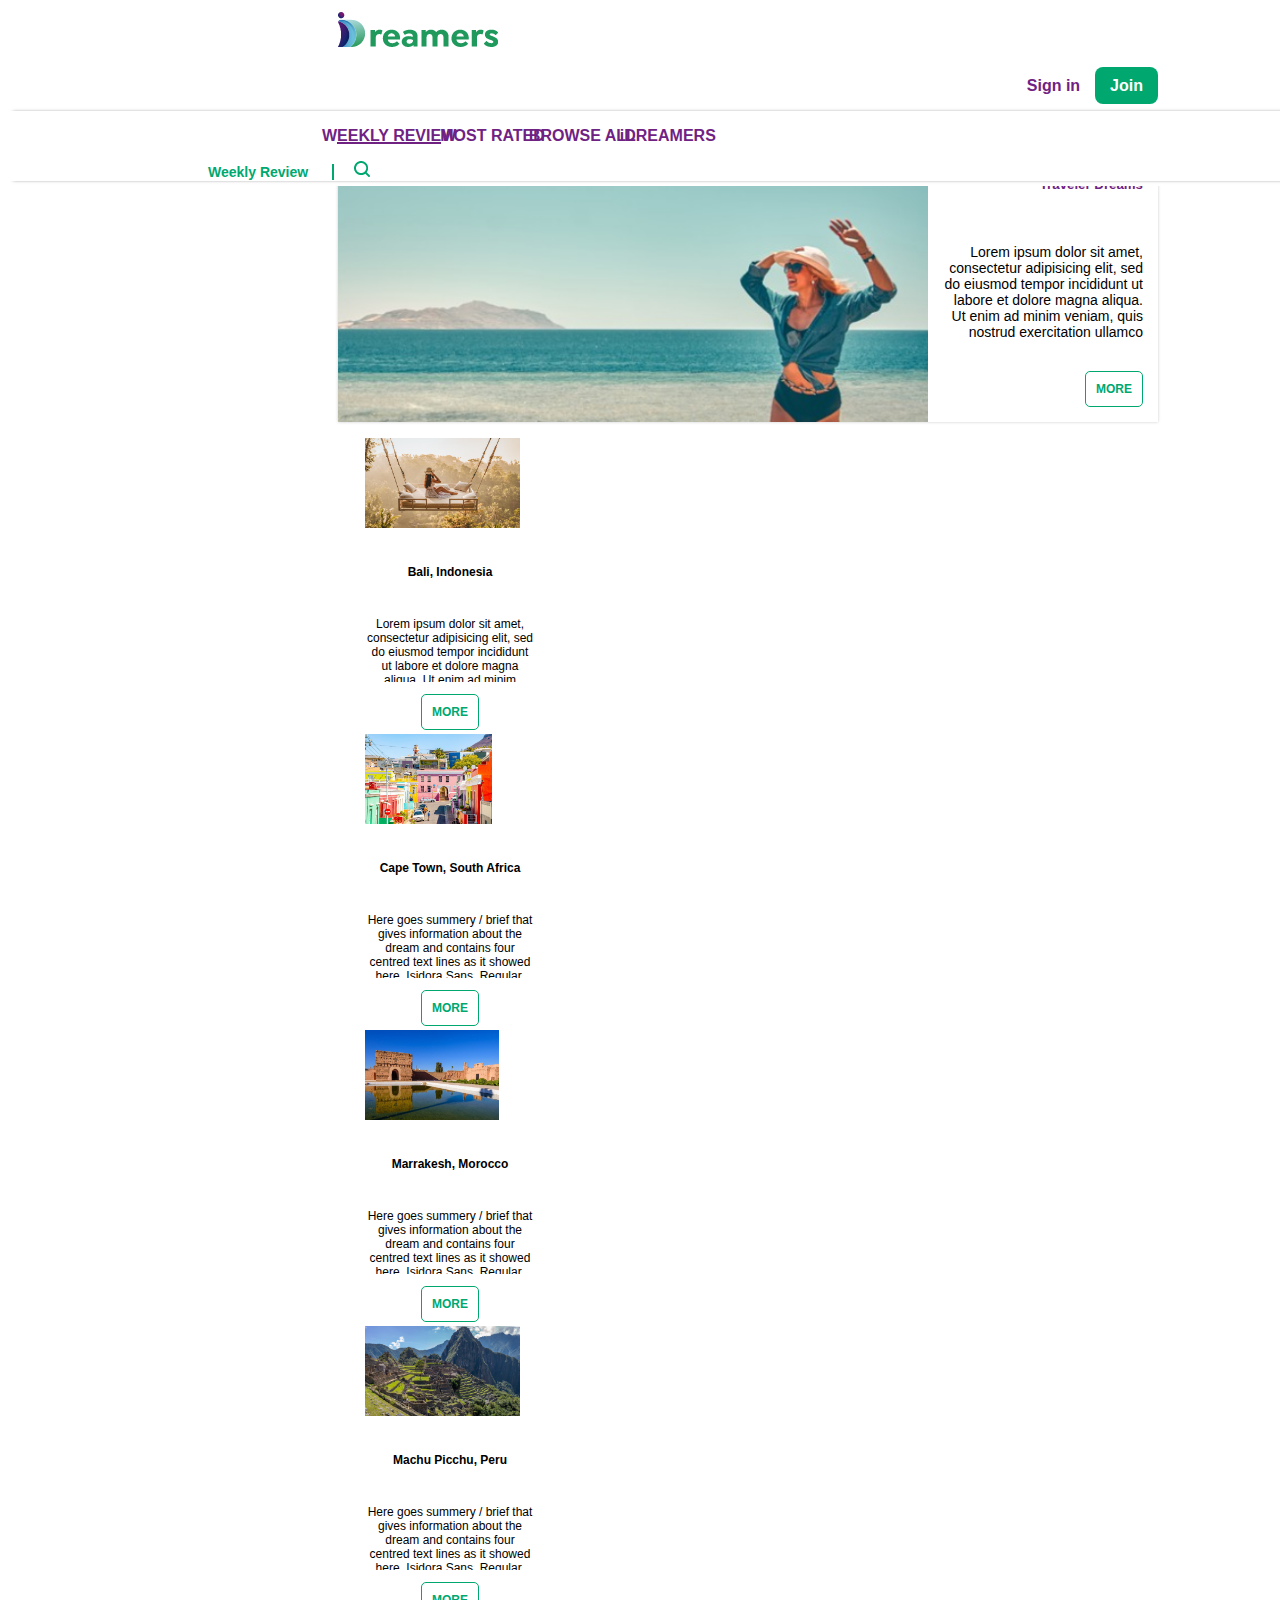
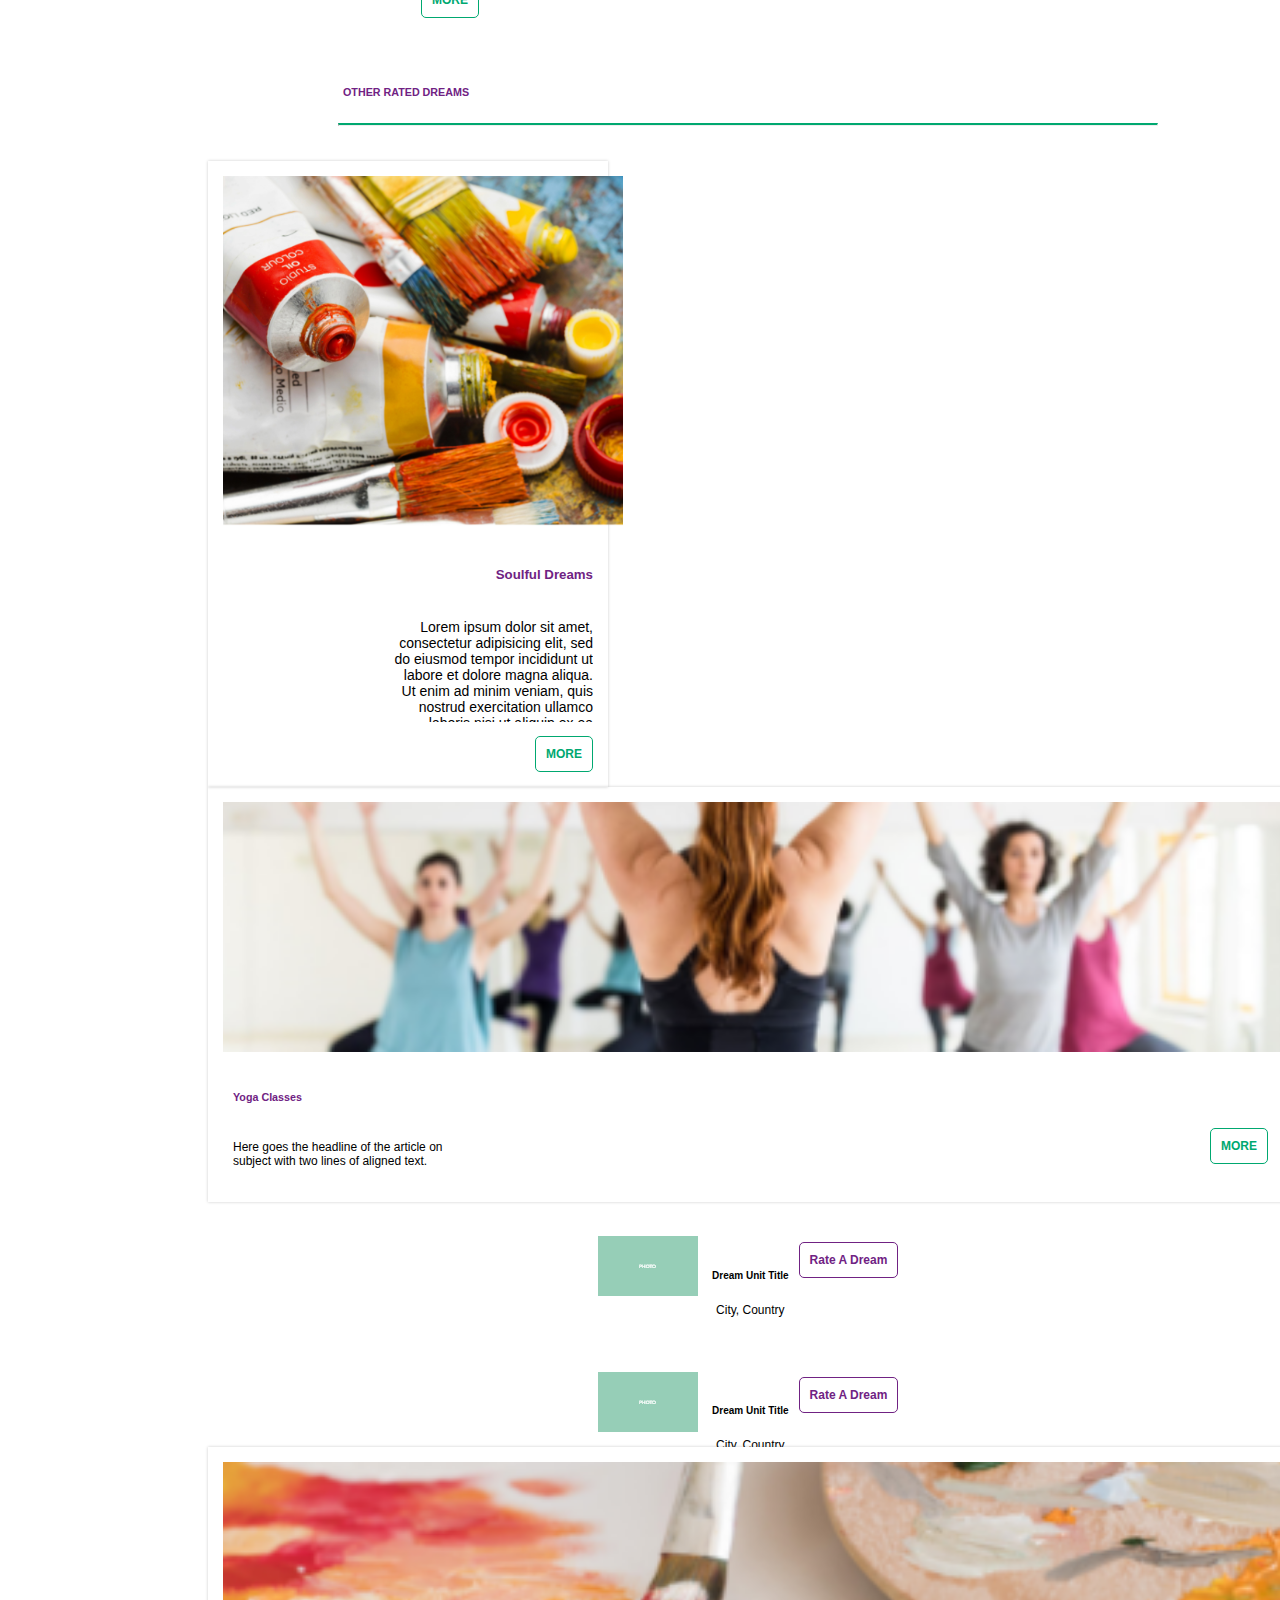
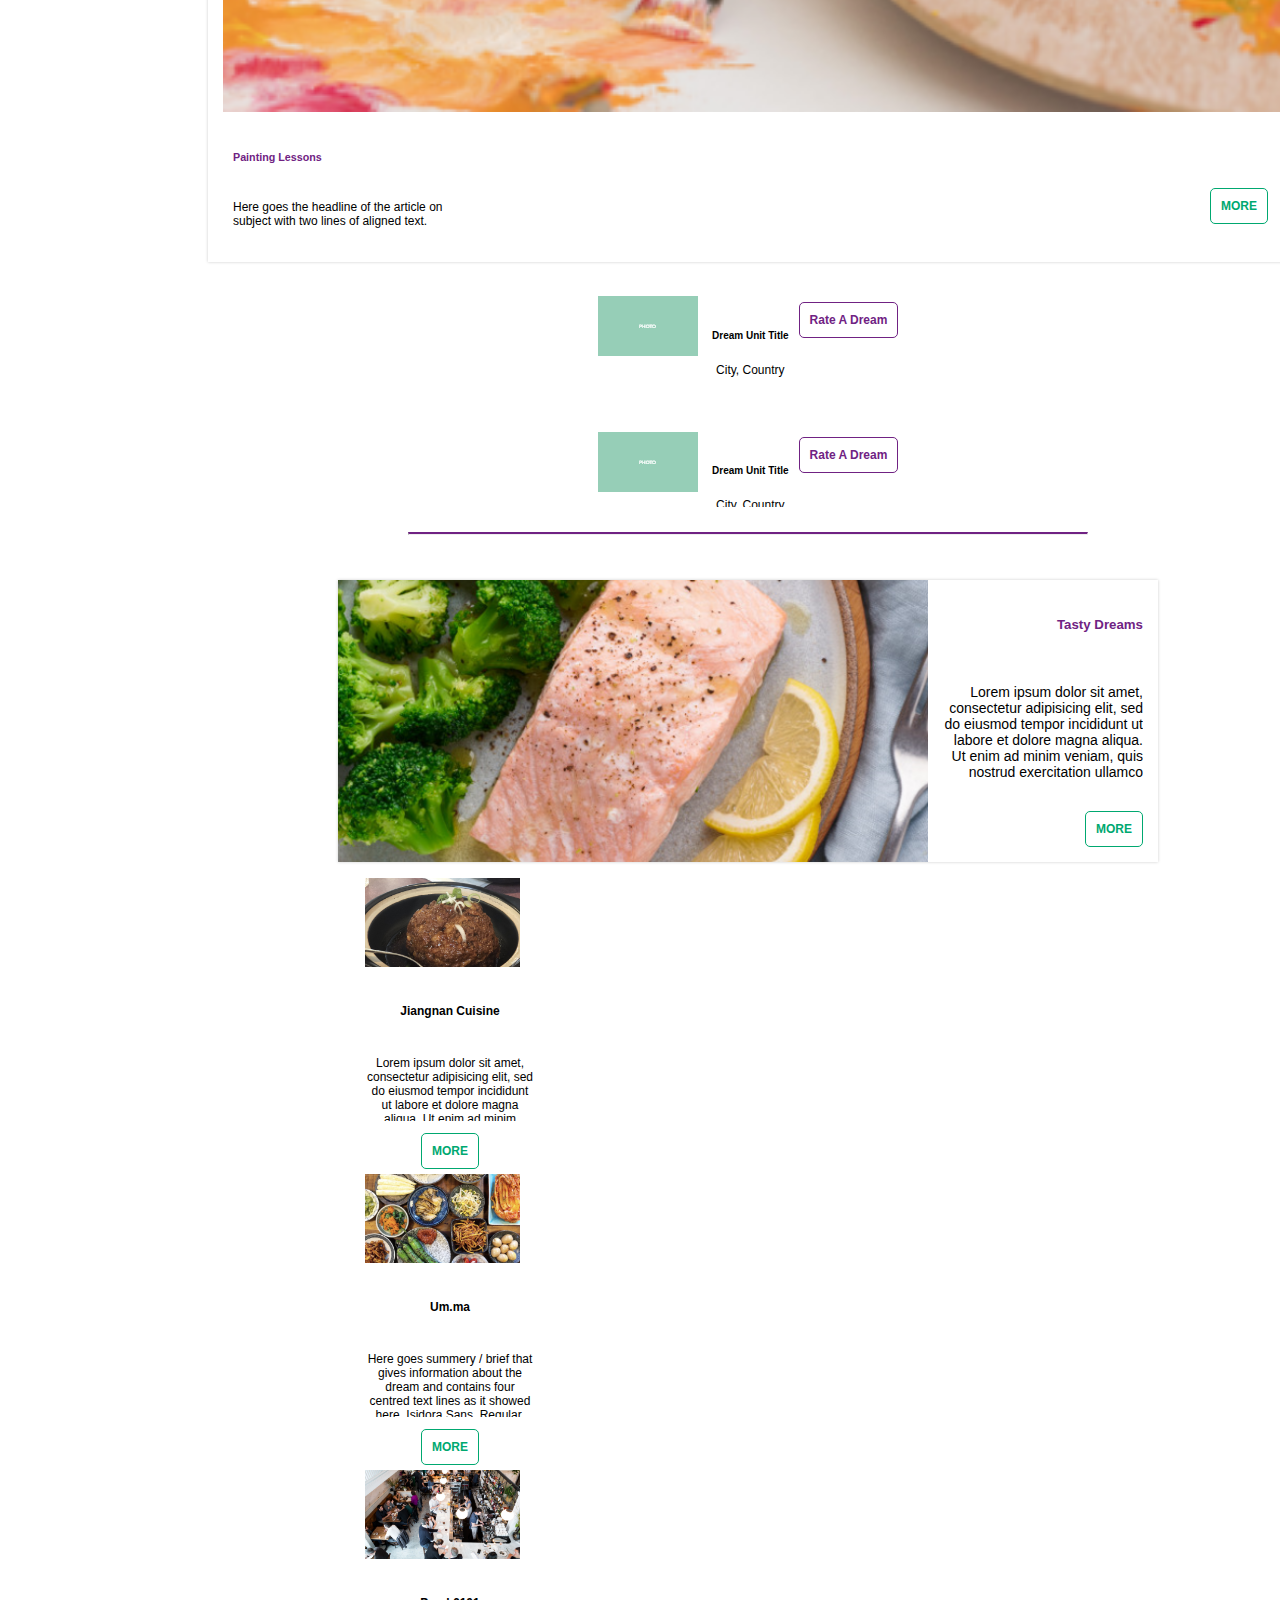
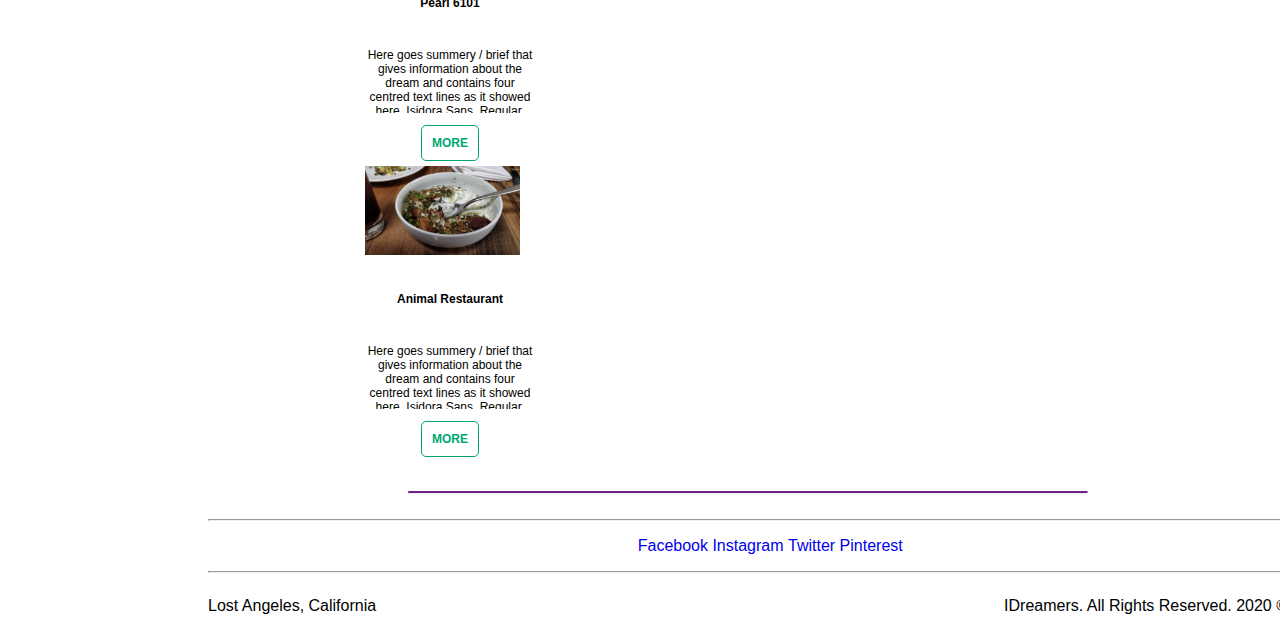
==== index.html @ a7310f4b "Initial commit" ====
<!DOCTYPE html>
<html lang="en">
<head>
    <meta charset="UTF-8">
    <meta name="viewport" content="width=device-width, initial-scale=1.0">
    <meta http-equiv="X-UA-Compatible" content="ie=edge">
    <title>IDreamers</title>
    <link rel="stylesheet" href="css/style.css">
    <link href="https://cdn.jsdelivr.net/npm/bootstrap@5.0.0-beta1/dist/css/bootstrap.min.css" rel="stylesheet" integrity="sha384-giJF6kkoqNQ00vy+HMDP7azOuL0xtbfIcaT9wjKHr8RbDVddVHyTfAAsrekwKmP1" crossorigin="anonymous">
</head>
<body>
    <!-- header -->
    <header id="header">
        <div class="container">
          <div class="row">
            <div class="col-6">
              <div class="logo">
                <a class="logo" href="index.html"><img src="css/img/Group 6262.png" alt=""></a>
              </div>
            </div>
            <div class="col-6">
              <ul>
              <li class="signin">
                <a href="#">Sign in</a>
              </li>
              <li class="join">
                <a href="SignUp.html">Join</a>
              </li>
              </ul>
              </div>
          </div>
        </div>


<!-- Navigation -->

<nav class="navbar">

<div class="container">
  <ul class="nav">
    <li class="nav-item">
      <a class="nav-link active" href="index.html">WEEKLY REVIEW</a>
    </li>
    <li class="nav-item">
      <a class="nav-link" href="mostrated.html">MOST RATED</a>
    </li>
    <li class="nav-item">
      <a class="nav-link" href="Browseall.html">BROWSE ALL</a>
    </li>
    <li class="nav-item">
      <a class="nav-link" href="Idreamers.html">iDREAMERS</a>
    </li>
  </ul>



      <span class="navbar-text">Weekly Review

        <div class="vertical-line"></div>

        <a class="search-icon" type="submit"> <img src="css/img/icon_search.png" alt=""> </a>
    </span>
    </nav>
</header>
<!-- Components -->

<div class="main">


<div class="container">
  <div class="card-border1">
    <div class="row">
      <div class="col-6">
        <div class="card-body">
          <img src="css\img\beautiful-girl-swimsuit-pool_283411-21.png" alt="">
            <div class="card-content1">
              <h5 class="card-title"</st>Traveler Dreams</h5>
              <p class="card-text crop">Lorem ipsum dolor sit amet, consectetur adipisicing elit, sed do eiusmod tempor incididunt ut labore et dolore magna aliqua. Ut enim ad minim veniam, quis nostrud exercitation ullamco laboris nisi ut aliquip ex ea commodo consequat. Duis aute irure dolor in reprehenderit in voluptate velit esse cillum dolore eu fugiat nulla pariatur. Excepteur sint occaecat cupidatat non proident, sunt in culpa qui officia deserunt mollit anim id est laborum.Lorem ipsum dolor sit amet, consectetur adipisicing elit, sed do eiusmod tempor incididunt ut labore et dolore magna aliqua. Ut enim ad minim veniam, quis nostrud exercitation ullamco laboris nisi ut aliquip ex ea commodo consequat.</p>
              <button type="button" class="btn-more">MORE</button>
            </div>
          </div>
        </div>

        <div class="col-3">
          <div class="card-body2">
            <img src="css\img\bali.png" class="card-img-top" alt="">
            <div class="card-content2">
            <h6 class="card-title"</st>Bali, Indonesia</h6>
            <p class="card-text">Lorem ipsum dolor sit amet, consectetur adipisicing elit, sed do eiusmod tempor incididunt ut labore et dolore magna aliqua. Ut enim ad minim veniam, quis nostrud exercitation ullamco laboris nisi ut aliquip ex ea commodo consequat. Duis aute irure dolor in reprehenderit in voluptate velit esse cillum dolore eu fugiat nulla pariatur. Excepteur sint occaecat cupidatat non proident, sunt in culpa qui officia deserunt mollit anim id est laborum.Here goes summery / brief that gives information about the dream and contains four centred text lines as it showed here. Isidora Sans, Regular, 14pt.  </p>
            <button type="button" class="btn-more">MORE</button>
          </div>
        </div>

          <div class="card-body2">
            <img src="css\img\capetown.jpg" class="card-img-top" alt="">
            <div class="card-content2">
            <h6 class="card-title"</st>Cape Town, South Africa</h6>
            <p class="card-text">Here goes summery / brief that gives information about the dream and contains four centred text lines as it showed here. Isidora Sans, Regular, 14pt.  </p>
            <button type="button" class="btn-more">MORE</button>
          </div>
        </div>
      </div>

      <div class="col-3">
        <div class="card-body2">
          <img src="css\img\Marrakesh.jpg" class="card-img-top" alt="">
          <div class="card-content2">
          <h6 class="card-title"</st>Marrakesh, Morocco</h6>
          <p class="card-text">Here goes summery / brief that gives information about the dream and contains four centred text lines as it showed here. Isidora Sans, Regular, 14pt.  </p>
          <button type="button" class="btn-more">MORE</button>
        </div>
      </div>

        <div class="card-body2">
          <img src="css\img\beautiful-views-incan-citadel-machu-picchu.png" class="card-img-top" alt="">
          <div class="card-content2">
          <h6 class="card-title"</st>Machu Picchu, Peru</h6>
          <p class="card-text">Here goes summery / brief that gives information about the dream and contains four centred text lines as it showed here. Isidora Sans, Regular, 14pt.  </p>
          <button type="button" class="btn-more">MORE</button>
        </div>
      </div>
    </div>
  </div>
  </div>
  <h6 class="h6">OTHER RATED DREAMS</h6>
  <hr class="hr">
</div>

  <div class="container">
      <div class="row">
        <div class="col-sm">
          <div class="card-body1">
            <img src="css\img\various-colours-sizes-paint.png" alt="">
              <div class="card-content3">
                <h5 class="card-title"</st>Soulful Dreams</h5>
                <p class="card-text crop">Lorem ipsum dolor sit amet, consectetur adipisicing elit, sed do eiusmod tempor incididunt ut labore et dolore magna aliqua. Ut enim ad minim veniam, quis nostrud exercitation ullamco laboris nisi ut aliquip ex ea commodo consequat. Duis aute irure dolor in reprehenderit in voluptate velit esse cillum dolore eu fugiat nulla pariatur. Excepteur sint occaecat cupidatat non proident, sunt in culpa qui officia deserunt mollit anim id est laborum.Lorem ipsum dolor sit amet, consectetur adipisicing elit, sed do eiusmod tempor incididunt ut labore et dolore magna aliqua. Ut enim ad minim veniam, quis nostrud exercitation ullamco laboris nisi ut aliquip ex ea commodo consequat.</p>
                <button type="button" class="btn-more">MORE</button>
              </div>
            </div>
          </div>

        <div class="col">
          <div class="card-body3">
            <img src="css\img\female-instructor-with-yoga-class-in-the-gym.png" class="card-img-top" alt="">
            <div class="card-content4">
            <h6 class="card-title"</st>Yoga Classes</h6>
            <p class="card-text">Here goes the headline of the article on subject with two lines of aligned text. </p>
            <button type="button" class="btn-more">MORE</button>
          </div>
        </div>
        <div class="card-body4 scroll">
          <div class="card-content5">
          <img src="css\img\Group 6545.png" style="width:100px; height:60px;"  alt="">
          <h6 class="card-title"</st>Dream Unit Title<p class="card-text">City, Country </p></h6>
          <button type="button" class="btn-rate">Rate A Dream</button>
        </div>
        <div class="card-content5">
          <img src="css\img\Group 6545.png" style="width:100px; height:60px;"  alt="">
          <h6 class="card-title"</st>Dream Unit Title<p class="card-text">City, Country </p></h6>
          <button type="button" class="btn-rate">Rate A Dream</button>
        </div>
        <div class="card-content5">
          <img src="css\img\Group 6545.png" style="width:100px; height:60px;"  alt="">
          <h6 class="card-title"</st>Dream Unit Title<p class="card-text">City, Country </p></h6>
          <button type="button" class="btn-rate">Rate A Dream</button>
        </div>
        <div class="card-content5">
          <img src="css\img\Group 6545.png" style="width:100px; height:60px;"  alt="">
          <h6 class="card-title"</st>Dream Unit Title<p class="card-text">City, Country </p></h6>
          <button type="button" class="btn-rate">Rate A Dream</button>
        </div>
        <div class="card-content5">
          <img src="css\img\Group 6545.png" style="width:100px; height:60px;"  alt="">
          <h6 class="card-title"</st>Dream Unit Title<p class="card-text">City, Country </p></h6>
          <button type="button" class="btn-rate">Rate A Dream</button>
        </div>
      </div>
      </div>

        <div class="col">
          <div class="card-body3">
            <img src="css\img\high-angle-artist-painting.png" class="card-img-top" alt="">
            <div class="card-content4">
            <h6 class="card-title"</st>Painting Lessons</h6>
            <p class="card-text">Here goes the headline of the article on subject with two lines of aligned text. </p>
            <button type="button" class="btn-more">MORE</button>
          </div>
        </div>
        <div class="card-body4 scroll">
          <div class="card-content5">
          <img src="css\img\Group 6545.png" style="width:100px; height:60px;"  alt="">
          <h6 class="card-title"</st>Dream Unit Title<p class="card-text">City, Country </p></h6>
          <button type="button" class="btn-rate">Rate A Dream</button>
        </div>
        <div class="card-content5">
          <img src="css\img\Group 6545.png" style="width:100px; height:60px;"  alt="">
          <h6 class="card-title"</st>Dream Unit Title<p class="card-text">City, Country </p></h6>
          <button type="button" class="btn-rate">Rate A Dream</button>
        </div>
        <div class="card-content5">
          <img src="css\img\Group 6545.png" style="width:100px; height:60px;"  alt="">
          <h6 class="card-title"</st>Dream Unit Title<p class="card-text">City, Country </p></h6>
          <button type="button" class="btn-rate">Rate A Dream</button>
        </div>
        <div class="card-content5">
          <img src="css\img\Group 6545.png" style="width:100px; height:60px;"  alt="">
          <h6 class="card-title"</st>Dream Unit Title<p class="card-text">City, Country </p></h6>
          <button type="button" class="btn-rate">Rate A Dream</button>
        </div>
        <div class="card-content5">
          <img src="css\img\Group 6545.png" style="width:100px; height:60px;"  alt="">
          <h6 class="card-title"</st>Dream Unit Title<p class="card-text">City, Country </p></h6>
          <button type="button" class="btn-rate">Rate A Dream</button>
        </div>
        </div>
      </div>

    </div>
    <hr class="hr2">
    <div class="card-border1">
      <div class="row">
        <div class="col-6">
          <div class="card-body">
            <img src="css\img\salmon.png" alt="">
              <div class="card-content1">
                <h5 class="card-title"</st>Tasty Dreams</h5>
                <p class="card-text crop">Lorem ipsum dolor sit amet, consectetur adipisicing elit, sed do eiusmod tempor incididunt ut labore et dolore magna aliqua. Ut enim ad minim veniam, quis nostrud exercitation ullamco laboris nisi ut aliquip ex ea commodo consequat. Duis aute irure dolor in reprehenderit in voluptate velit esse cillum dolore eu fugiat nulla pariatur. Excepteur sint occaecat cupidatat non proident, sunt in culpa qui officia deserunt mollit anim id est laborum.Lorem ipsum dolor sit amet, consectetur adipisicing elit, sed do eiusmod tempor incididunt ut labore et dolore magna aliqua. Ut enim ad minim veniam, quis nostrud exercitation ullamco laboris nisi ut aliquip ex ea commodo consequat.</p>
                <button type="button" class="btn-more">MORE</button>
              </div>
            </div>
          </div>

          <div class="col-3">
            <div class="card-body2">
              <img src="css\img\jiangnan_thienpham.0.png" class="card-img-top" alt="">
              <div class="card-content2">
              <h6 class="card-title"</st>Jiangnan Cuisine</h6>
              <p class="card-text">Lorem ipsum dolor sit amet, consectetur adipisicing elit, sed do eiusmod tempor incididunt ut labore et dolore magna aliqua. Ut enim ad minim veniam, quis nostrud exercitation ullamco laboris nisi ut aliquip ex ea commodo consequat. Duis aute irure dolor in reprehenderit in voluptate velit esse cillum dolore eu fugiat nulla pariatur. Excepteur sint occaecat cupidatat non proident, sunt in culpa qui officia deserunt mollit anim id est laborum.Here goes summery / brief that gives information about the dream and contains four centred text lines as it showed here. Isidora Sans, Regular, 14pt.  </p>
              <button type="button" class="btn-more">MORE</button>
            </div>
          </div>

            <div class="card-body2">
              <img src="css\img\IMG_8763.0.png" class="card-img-top" alt="">
              <div class="card-content2">
              <h6 class="card-title"</st>Um.ma</h6>
              <p class="card-text">Here goes summery / brief that gives information about the dream and contains four centred text lines as it showed here. Isidora Sans, Regular, 14pt.  </p>
              <button type="button" class="btn-more">MORE</button>
            </div>
          </div>
        </div>

        <div class="col-3">
          <div class="card-body2">
            <img src="css\img\FoodPearl_PChang_0077.0.png" class="card-img-top" alt="">
            <div class="card-content2">
            <h6 class="card-title"</st>Pearl 6101</h6>
            <p class="card-text">Here goes summery / brief that gives information about the dream and contains four centred text lines as it showed here. Isidora Sans, Regular, 14pt.  </p>
            <button type="button" class="btn-more">MORE</button>
          </div>
        </div>

          <div class="card-body2">
            <img src="css\img\Animal Restaurant.png" class="card-img-top" alt="">
            <div class="card-content2">
            <h6 class="card-title"</st>Animal Restaurant</h6>
            <p class="card-text">Here goes summery / brief that gives information about the dream and contains four centred text lines as it showed here. Isidora Sans, Regular, 14pt.  </p>
            <button type="button" class="btn-more">MORE</button>
          </div>
        </div>
      </div>
    </div>
    </div>
    <hr class="hr2">

</div>
</div>
<!-- footer -->




  <footer id="footer">
    <div class="container">



      <hr>
        <ul class="plain">
          <li><a class="icon" href="#"><i class="icon fa-facebook">&nbsp;</i>Facebook</a></li>
          <li><a class="icon" href="#"><i class="icon fa-instagram">&nbsp;</i>Instagram</a></li>
          <li><a class="icon" href="#"><i class="icon fa-twitter">&nbsp;</i>Twitter</a></li>
          <li><a class="icon" href="#"><i class="icon fa-Pinterest">&nbsp;</i>Pinterest</a></li>
        </ul>



      <div class="copyright">
        <hr>
        <p style="float:left;">Lost Angeles, California</p>
        <p style="float: right;">IDreamers. All Rights Reserved. 2020 &copy;</p>
      </div>
</div>
    </footer>


  <script src="https://code.jquery.com/jquery-3.5.1.slim.min.js" integrity="sha384-DfXdz2htPH0lsSSs5nCTpuj/zy4C+OGpamoFVy38MVBnE+IbbVYUew+OrCXaRkfj" crossorigin="anonymous"></script>
  <script src="https://cdn.jsdelivr.net/npm/bootstrap@4.5.3/dist/js/bootstrap.bundle.min.js" integrity="sha384-ho+j7jyWK8fNQe+A12Hb8AhRq26LrZ/JpcUGGOn+Y7RsweNrtN/tE3MoK7ZeZDyx" crossorigin="anonymous"></script>
  <script src="assets/js/jquery-3.5.1.min"></script>
  <script type="js/scripts.js"></script>

</body>
</html>
---- css/style.css ----
@font-face {
    font-family: 'Isidora Sans';
    src: url('IsidoraSans-Thin.eot');
    src: local('Isidora Sans Thin'), local('IsidoraSans-Thin'),
        url('IsidoraSans-Thin.eot?#iefix') format('embedded-opentype'),
        url('IsidoraSans-Thin.woff2') format('woff2'),
        url('IsidoraSans-Thin.woff') format('woff'),
        url('IsidoraSans-Thin.ttf') format('truetype');
    font-weight: 100;
    font-style: normal;
}
@font-face {
    font-family: 'Isidora Sans';
    src: url('IsidoraSans-Light.eot');
    src: local('Isidora Sans Light'), local('IsidoraSans-Light'),
        url('IsidoraSans-Light.eot?#iefix') format('embedded-opentype'),
        url('IsidoraSans-Light.woff2') format('woff2'),
        url('IsidoraSans-Light.woff') format('woff'),
        url('IsidoraSans-Light.ttf') format('truetype');
    font-weight: 300;
    font-style: normal;
}
@font-face {
    font-family: 'Isidora Sans';
    src: url('IsidoraSans-Regular.eot');
    src: local('Isidora Sans Regular'), local('IsidoraSans-Regular'),
        url('IsidoraSans-Regular.eot?#iefix') format('embedded-opentype'),
        url('IsidoraSans-Regular.woff2') format('woff2'),
        url('IsidoraSans-Regular.woff') format('woff'),
        url('IsidoraSans-Regular.ttf') format('truetype');
    font-weight: normal;
    font-style: normal;
}

@font-face {
    font-family: 'Isidora Sans';
    src: url('IsidoraSans-SemiBold.eot');
    src: local('Isidora Sans SemiBold'), local('IsidoraSans-SemiBold'),
        url('IsidoraSans-SemiBold.eot?#iefix') format('embedded-opentype'),
        url('IsidoraSans-SemiBold.woff2') format('woff2'),
        url('IsidoraSans-SemiBold.woff') format('woff'),
        url('IsidoraSans-SemiBold.ttf') format('truetype');
    font-weight: 600;
    font-style: normal;
}



@font-face {
    font-family: 'Isidora Sans';
    src: url('IsidoraSans-Bold.eot');
    src: local('Isidora Sans Bold'), local('IsidoraSans-Bold'),
        url('IsidoraSans-Bold.eot?#iefix') format('embedded-opentype'),
        url('IsidoraSans-Bold.woff2') format('woff2'),
        url('IsidoraSans-Bold.woff') format('woff'),
        url('IsidoraSans-Bold.ttf') format('truetype');
    font-weight: bold;
    font-style: normal;
}

@font-face {
    font-family: 'Isidora Sans';
    src: url('IsidoraSans-Black.eot');
    src: local('Isidora Sans Black'), local('IsidoraSans-Black'),
        url('IsidoraSans-Black.eot?#iefix') format('embedded-opentype'),
        url('IsidoraSans-Black.woff2') format('woff2'),
        url('IsidoraSans-Black.woff') format('woff'),
        url('IsidoraSans-Black.ttf') format('truetype');
    font-weight: 900;
    font-style: normal;
}

@font-face {
    font-family: 'Isidora Sans';
    src: url('IsidoraSans-Medium.eot');
    src: local('Isidora Sans Medium'), local('IsidoraSans-Medium'),
        url('IsidoraSans-Medium.eot?#iefix') format('embedded-opentype'),
        url('IsidoraSans-Medium.woff2') format('woff2'),
        url('IsidoraSans-Medium.woff') format('woff'),
        url('IsidoraSans-Medium.ttf') format('truetype');
    font-weight: 500;
    font-style: normal;
}
html body
{

  height: 100%;
  width: 100%;
  font-family: 'Isidora Sans', sans-serif;

}


/* reset */
@media (min-width: 1200px)
.container {
    max-width: 1140px;}

    @media (min-width: 992px)
    .container {
        max-width: 960px;
    }
@media screen and (min-width: 1025px)
.card-body img {
    width: 75%;
}

@media screen and (min-width: 920px)
.card-body img {
    width: 75%;

}

ul li {
    list-style: none;
}

a {
    text-decoration: none !important;
}

/* header */

header .row{
  padding-left: 130px;
  padding-right: 130px;
}

header{

    padding-top: 12px;
    padding-bottom: 5px;
}

.col-6 ul {
    display: flex;
    justify-content: flex-end;
}

.col-6 ul li {
    margin-left: 15px;
    margin-top: 10px;
}
.signin a {
  color:#702283;
  font-weight: 600;

}
.signin a:hover {
  color: #702283;
}
.join a {
    color: white;
    font-weight: 600;
    background-color: #00a870;
    padding: 10px 15px 10px 15px;
    border-radius: 8px;
}
.join a:hover {
  color:white;
}
/* Navbar */
.container {
  margin-left: 200px;
}
nav {
  box-shadow: 0 3px 4px -5px #000, 0 -3px 4px -5px #000;

}
.navbar {
  overflow: hidden;
}

nav ul {
  display: flex;
  justify-content:flex-start;
}

nav .nav{
  padding-left: 130px;

}

.nav-item a{
  color: #702283;
  font-weight: 600;
  margin-left: none;
  text-decoration: none !important;
}

nav span {
  color: #00a870;
  font-weight: 600;
  font-size: 14px;
  text-align: right;
  padding-right: 130px;
}
nav span .vertical-line{
  border-left: 2px solid #00a870;
  display: inline;
  margin-left: 20px
}
nav span a {
  margin-left: 20px;
}

.navbar .nav .nav-link {
  color: #702283;
  font-size: 1.0em;
  position: relative;
}

.navbar .nav .nav-link:hover {
  color: #702283;
}


.navbar .nav .nav-link::after {
  position: absolute;
  bottom: 0;
  left: 0;
  right: 0;
  margin: auto;
  background-color: #702283;
  color: transparent;
  width: 0%;
  content: '.';
  height: 2px;
}
.navbar .nav .nav-link.active::after {
  width: 78%;
}


nav ul li{
  margin-left: -1rem;
}

/* sticky header */

#header {

  overflow:hidden;
  background-color: white;
  position: fixed;
  top:0;
  width: 100%;
  z-index: 1;
}
.main {
  margin-top: 120px;
}

/* Components */
.card-content1 h5 {
  font-weight: 700;
}
.card-border1 {
  padding: 20px 130px;
}
.card-body img{
  width: 100%;
  max-height: 22vw;
  object-fit: cover;

}
.card-body {
  -webkit-box-shadow: 0px 0px 3px 0px rgba(0,0,0,0.2);
  -moz-box-shadow: 0px 0px 3px 0px rgba(0,0,0,0.2);
  box-shadow: 0px 0px 3px 0px rgba(0,0,0,0.2);
  transition: 0.3s;
  display: flex;
  justify-content:flex-end;
  flex-direction:row;
  align-items:flex-end;
}
.card-content1{
  color: #702283;
  display: flex;
  justify-content:flex-end;
  flex-direction:column;
  align-items:flex-end;
  padding: 15px;
}
.card-content1 p{
  font-size: 14px;
  padding-top: 10px;
  margin-top: 20px;
  text-align: right;
  font-weight: normal;
  color: black;
  width: 200px;
  height: 98px;
  overflow:hidden;
  text-overflow: clip;
  margin-bottom:29px;
}
.card-content1 button:hover{
  color: white;
  background-color: #00a870;
  font-weight: 500;
}

.h6{
  margin-left:135px;
  margin-top: 60px;
  color : #702283;
  font-weight: 600;
}


.hr {
  border-top: 2px solid #00a870;
  margin-left: 130px;
  margin-right: 130px;
  margin-bottom: 35px;

}

.card-body2{
  color: #702283;
  padding-top: 16px;
  margin-bottom: 40px;
  margin-left: 27px;
  width: 170px;
  height: 240px;
}

.card-content2{
  text-align: center;
}
.card-content2 p{
  font-size: 12px;
  font-weight: normal;
  color: black;
  padding-top: 5px;
  padding-bottom: 5px;
  height: 60px;
  overflow:hidden;
  text-overflow: clip;
  text-align: center;
}

.card-content2 h6{
  color: black;
  font-weight: bold;
  font-size: 12px;
  padding: 5px;
  white-space: nowrap;
  overflow:hidden;
  text-overflow: ellipsis;
}
.btn-more{
  font-weight: 600;
  font-size: 12px;
  background-color: white;
  padding: 10px 10px 10px 10px;
  color: #00a870;
  border: 1px solid #00a870;
  border-radius: 5px;
}
.card-content2 button:hover{
  color: white;
  background-color: #00a870;
  font-weight: 500;
}

.card-body2 img {
  max-width: 170px;
  max-height: 7vw;
  object-fit: cover;
}
.card-body1 {
  -webkit-box-shadow: 0px 0px 3px 0px rgba(0,0,0,0.2);
  -moz-box-shadow: 0px 0px 3px 0px rgba(0,0,0,0.2);
  box-shadow: 0px 0px 3px 0px rgba(0,0,0,0.2);
  transition: 0.3s;
  width: 400px;
}
.card-body1 img{
  width: 100%;
  height: 350px;
  object-fit: cover;
  padding: 15px 15px 0px 15px ;

}
.card-content3{
  color: #702283;
  display: flex;
  justify-content:flex-end;
  flex-direction:column;
  align-items:flex-end;
  padding: 15px;
}
.card-content3 p{
  font-size: 14px;
  text-align: right;
  font-weight: 300;
  color: black;
  width: 200px;
  height: 103px;
  overflow:hidden;
  text-overflow: clip;
}
.card-content3 h5 {
  font-weight: 700;
}

.button-close{
  background-color: white;
  color: #702283;
  border: 0px solid white;
  border-radius: 0px;
  font-weight: 400;
  font-size: 16px;
}

.card-content3 button:hover{
  color: white;
  background-color: #00a870;
  font-weight: 400;
}
.card-body3 {
    -webkit-box-shadow: 0px 0px 3px 0px rgba(0,0,0,0.2);
    -moz-box-shadow: 0px 0px 3px 0px rgba(0,0,0,0.2);
    box-shadow: 0px 0px 3px 0px rgba(0,0,0,0.2);
    transition: 0.3s;


  }
.card-body3 img {
  width: 100%;
  height: 250px;
  object-fit: cover;
  padding: 15px 15px 0px 15px ;
  }


.card-content4 p {
  padding-left: 25px;
  width: 245px;
  height: 50px;
  font-size: 12px;
  display: inline-block;
}

.card-content4 button{
  float: right;
  margin-right: 20px;
  vertical-align: middle;
}


.card-content4 button:hover{
  color: white;
  background-color: #00a870;
  font-weight: 500;
}
.card-content4 h6 {
padding-left: 25px;
padding-top:10px;
color: #702283;
font-weight: bold;
}
.scroll {
    max-height: 230px;
    overflow-y: auto;
    margin-top: 15px;
}
.scroll::-webkit-scrollbar {
  display: none;
}
.scroll {
  -ms-overflow-style: none;
}
.card-content5{
  padding: 15px 15px 0px 15px;
}
.card-content5 img {
  display: inline-block;

}
.card-content6{
  padding: 15px 15px 0px 15px;
}
.card-content6 img {
  display: inline-block;
}
.card-content6 h6 {
  color:#702283;
  font-weight: 600;
  display:inline-grid;
  text-align:center;
  vertical-align: middle;
}
.card-text5{
font-size: 13px;
max-width: 250px;


}
.categories{
  display: flex;
  justify-content:flex-start;
  flex-direction:column;
  align-items:center;
}
.card-body4{
  display: flex;
  justify-content:flex-start;
  flex-direction:column;
  align-items:center;
}
.card-content5 h6 {
  font-size: 10px;
  padding: 15px 10px 0px 10px;
  font-weight: 600;
  display:inline-grid;
  text-align: center;
  vertical-align: middle;
}
.card-content5 p{
  font-size: 12px;
  font-weight: normal;
  padding-top: 10px;
  vertical-align: middle;

}
.card-content5 button {
  float: right;
  margin-top:10px;
  font-weight: 600;
  font-size: 12px;
  background-color: white;
  padding: 10px 10px 10px 10px;
  color: #702283;
  border: 1px solid #702283;
  border-radius: 5px;
  vertical-align: middle;
}
.card-content5 button:hover{
  color: white;
  background-color: #702283;
  font-weight: 500;
}
.hr2{
  border-top: 2px solid #702283;
  margin: 25px 200px 25px 200px;
}
.button-signin{
  background-color: white;
  padding: 5px 5px 5px 5px;
  color: #702283;
  border: 1px solid white;
  border-radius: 3px;
  font-weight: 600;
  font-size: 15px;
  margin-top: 25px;
}
.card-text2{
    color:Black;
    max-width: 235px;
    margin-left: 140px;
    margin-top: 30px;
    margin-bottom: 30px;
    font-size: 13px;
}
.button-signin:hover{
    color: white;
    background-color:#00a870 ;
    font-weight: 600;
  }

.AlreadySigned{
    display: flex;
    justify-content:center;
    flex-direction:row;
    align-items:center;
  }
.SignUpSocials{
  display: flex;
  justify-content:center;
  flex-direction:column;
  align-items:center;
}
.btn{
margin: 5px;
width: 240px;
}
.card-body h5{
  color: #702283;
  display: flex;
  justify-content:center;
  align-items:center;
}
.card-title1
{
  font-size: 25px;
  margin-top: 4rem;
margin-bottom: 2.5rem;
}
.card-text1
{
  color:#00a870;
  margin-top: 35px;
  margin-right: 10px;
  color:;
}
.SignUpBorder{
  padding: 20px 150px;
  padding-bottom: 100px;
}
.InputUsername{
  display: flex;
  justify-content:center;
  flex-direction:column;
  align-items:center;
}
.username{
margin-bottom: 10px;
}
.button-login{
  background-color: #702283;
  padding: 5px 5px 5px 5px;
  color: white;
  border: 1px solid #702283;
  border-radius: 3px;
  font-weight: 600;
  font-size: 20px;
  margin-top: 10px;
  display: flex;
  justify-content:center;
  flex-direction:column;
  align-items:center;
  max-width: 150px;
  margin-left: 185px;
}
.header1{
color:#702283;
padding-left: 420px;
padding-top: 50px;
font-size: 20px;
}

/* footer */
#footer {
  position: inherit;
  bottom: 0;

}
.plain {
  display: flex;
  justify-content: center;
  align-items: center;
}
/* .icon {
  display: inline-block;
} */
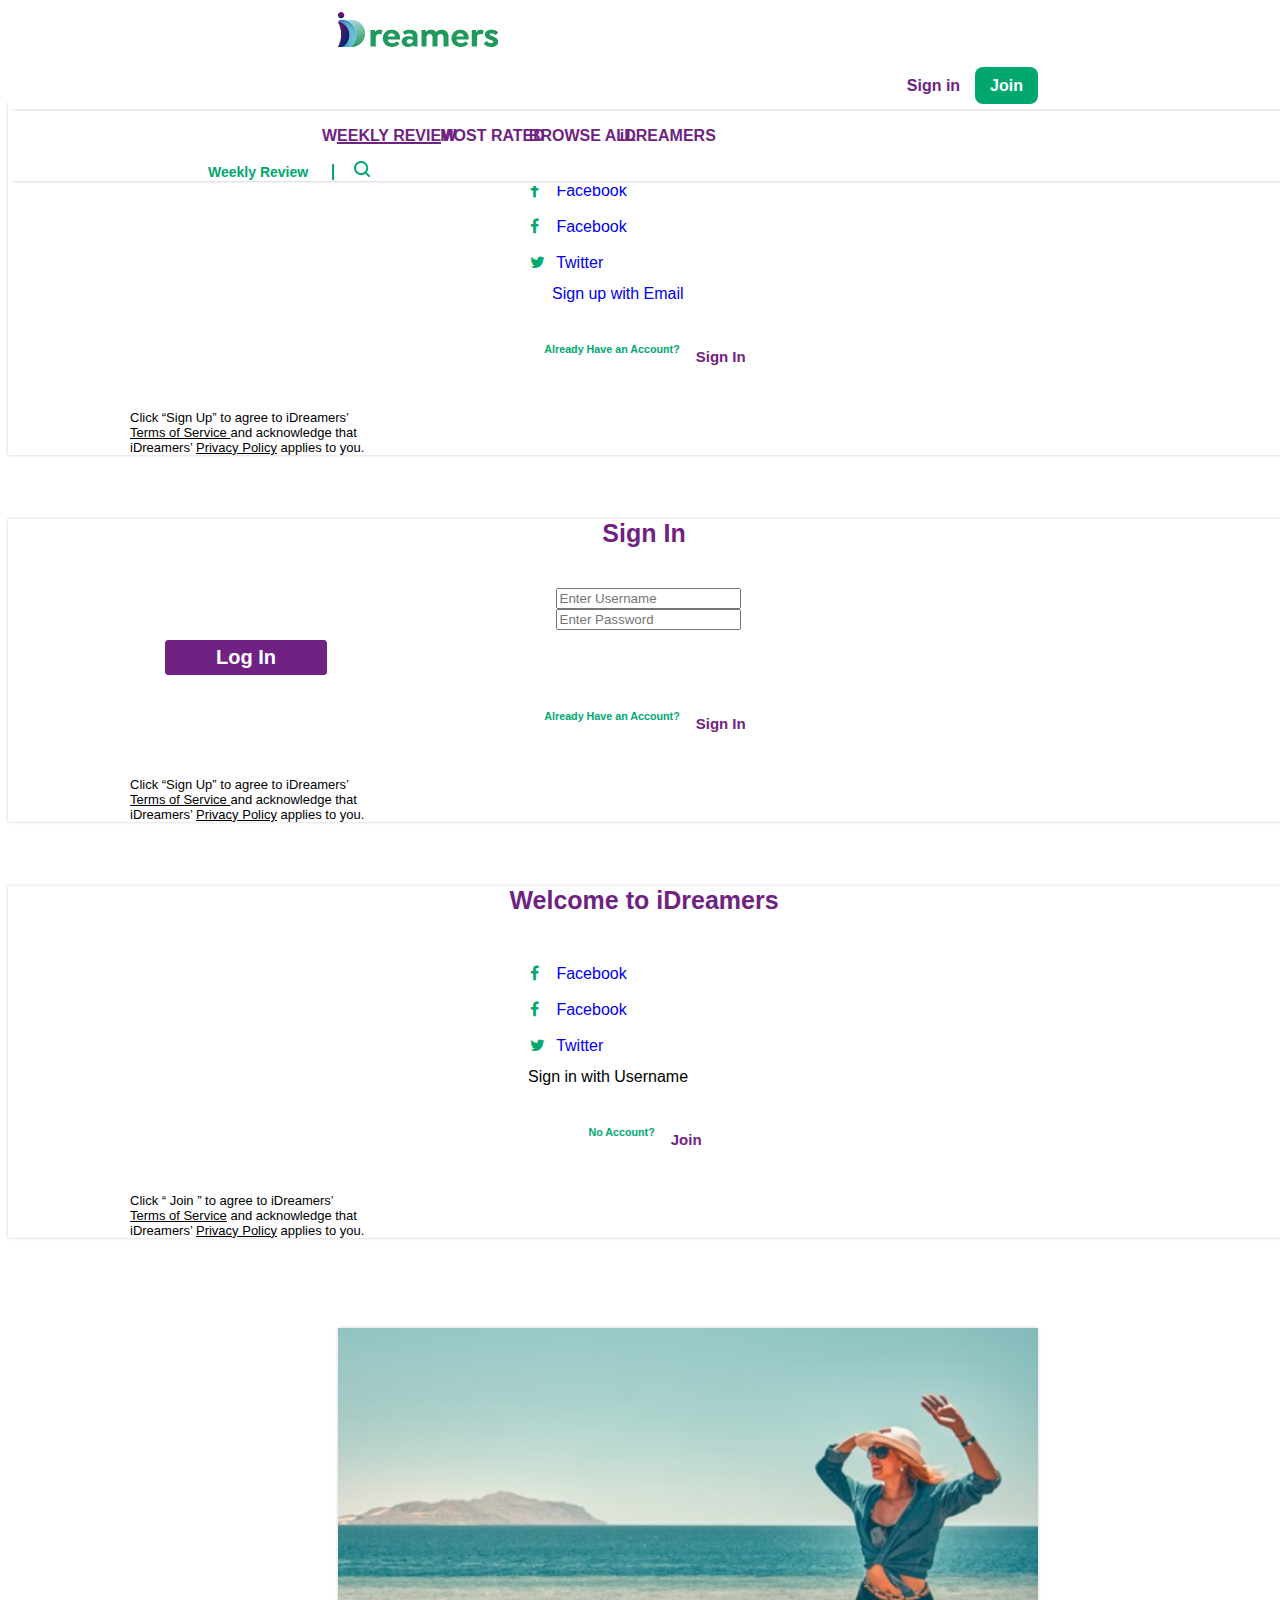
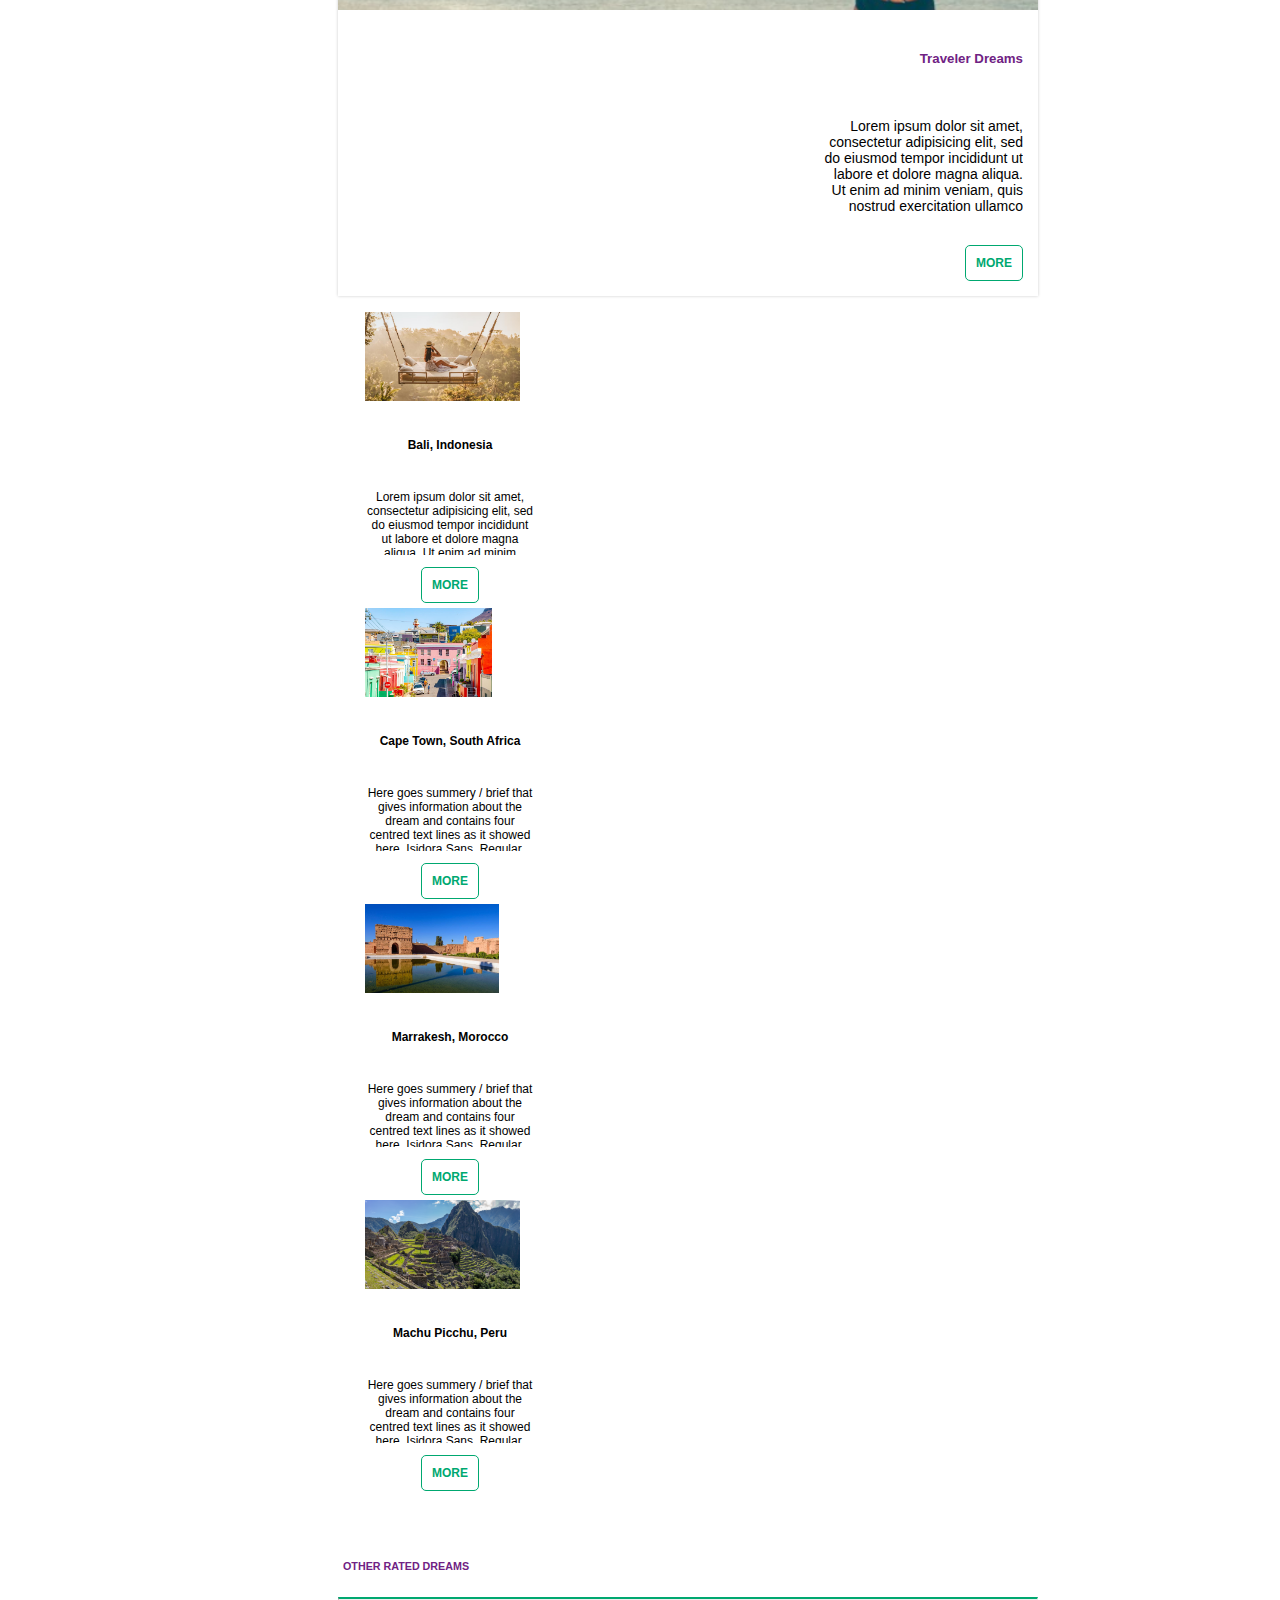
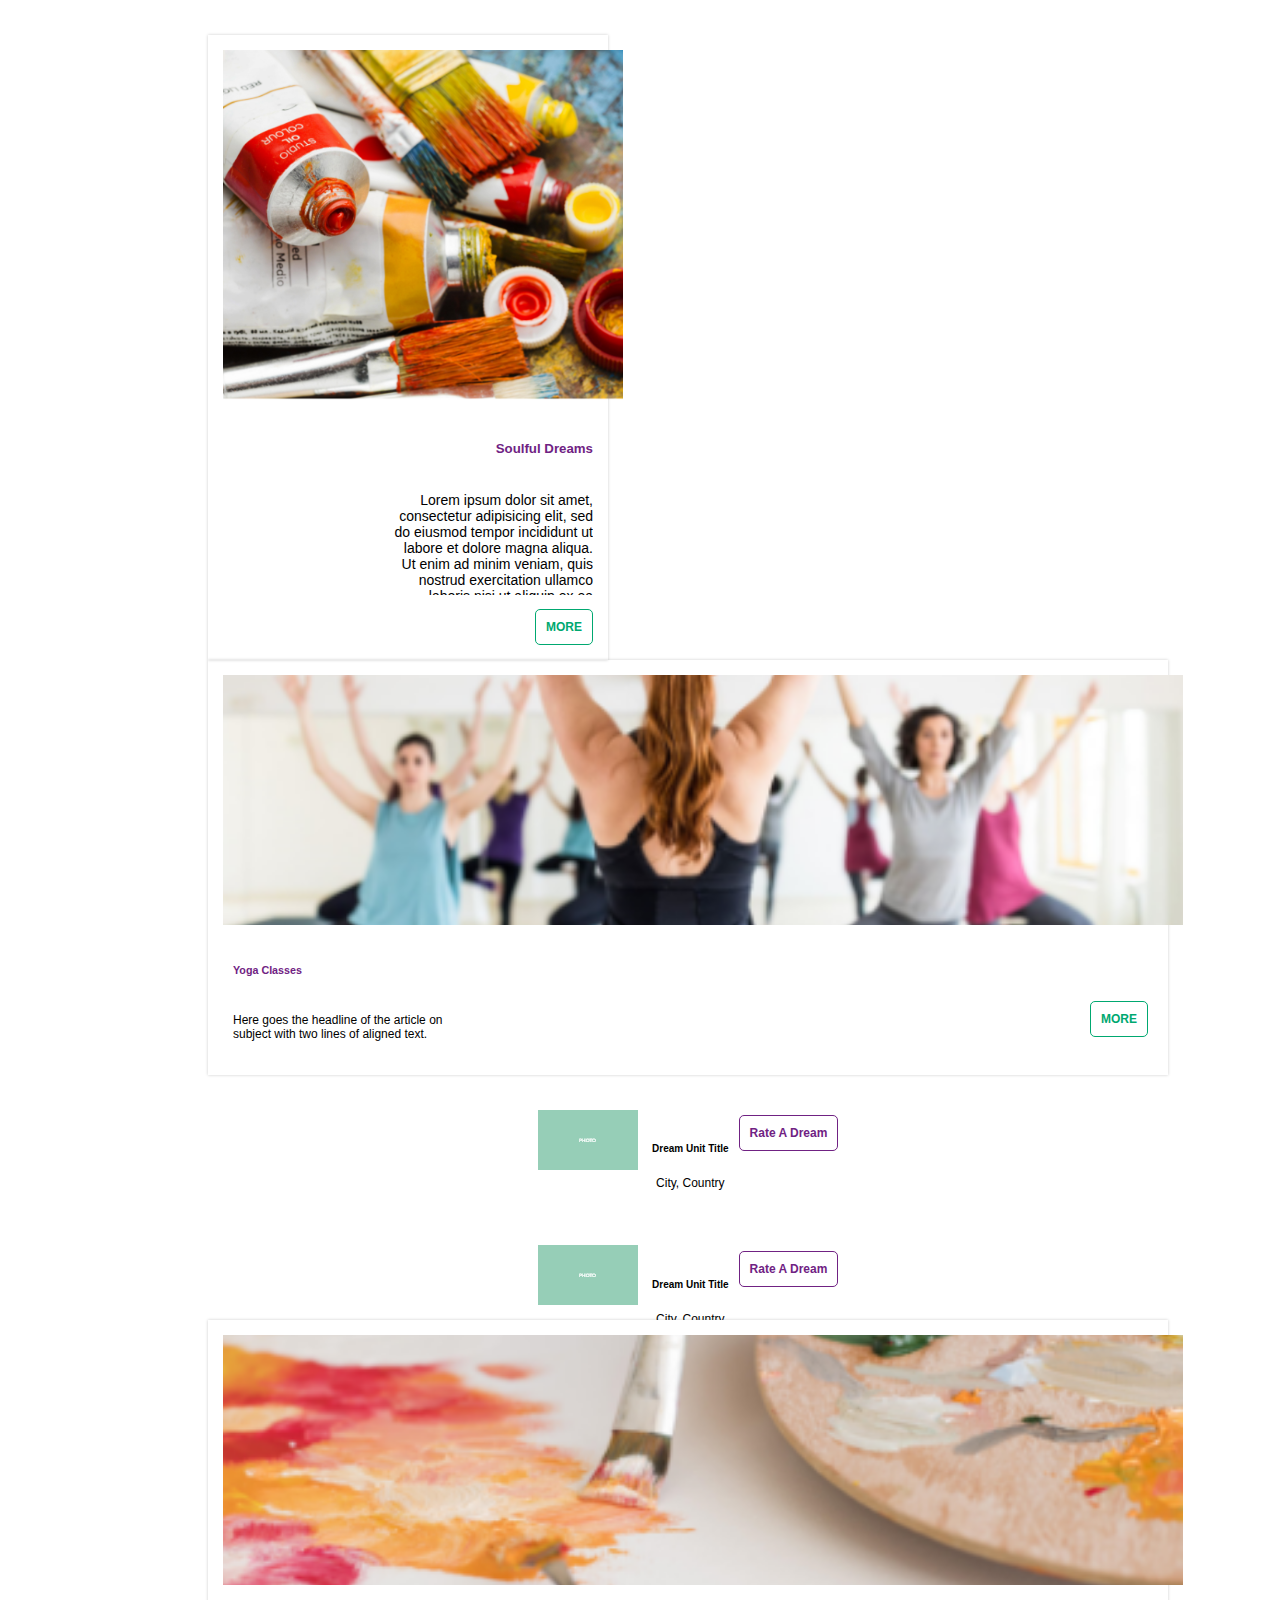
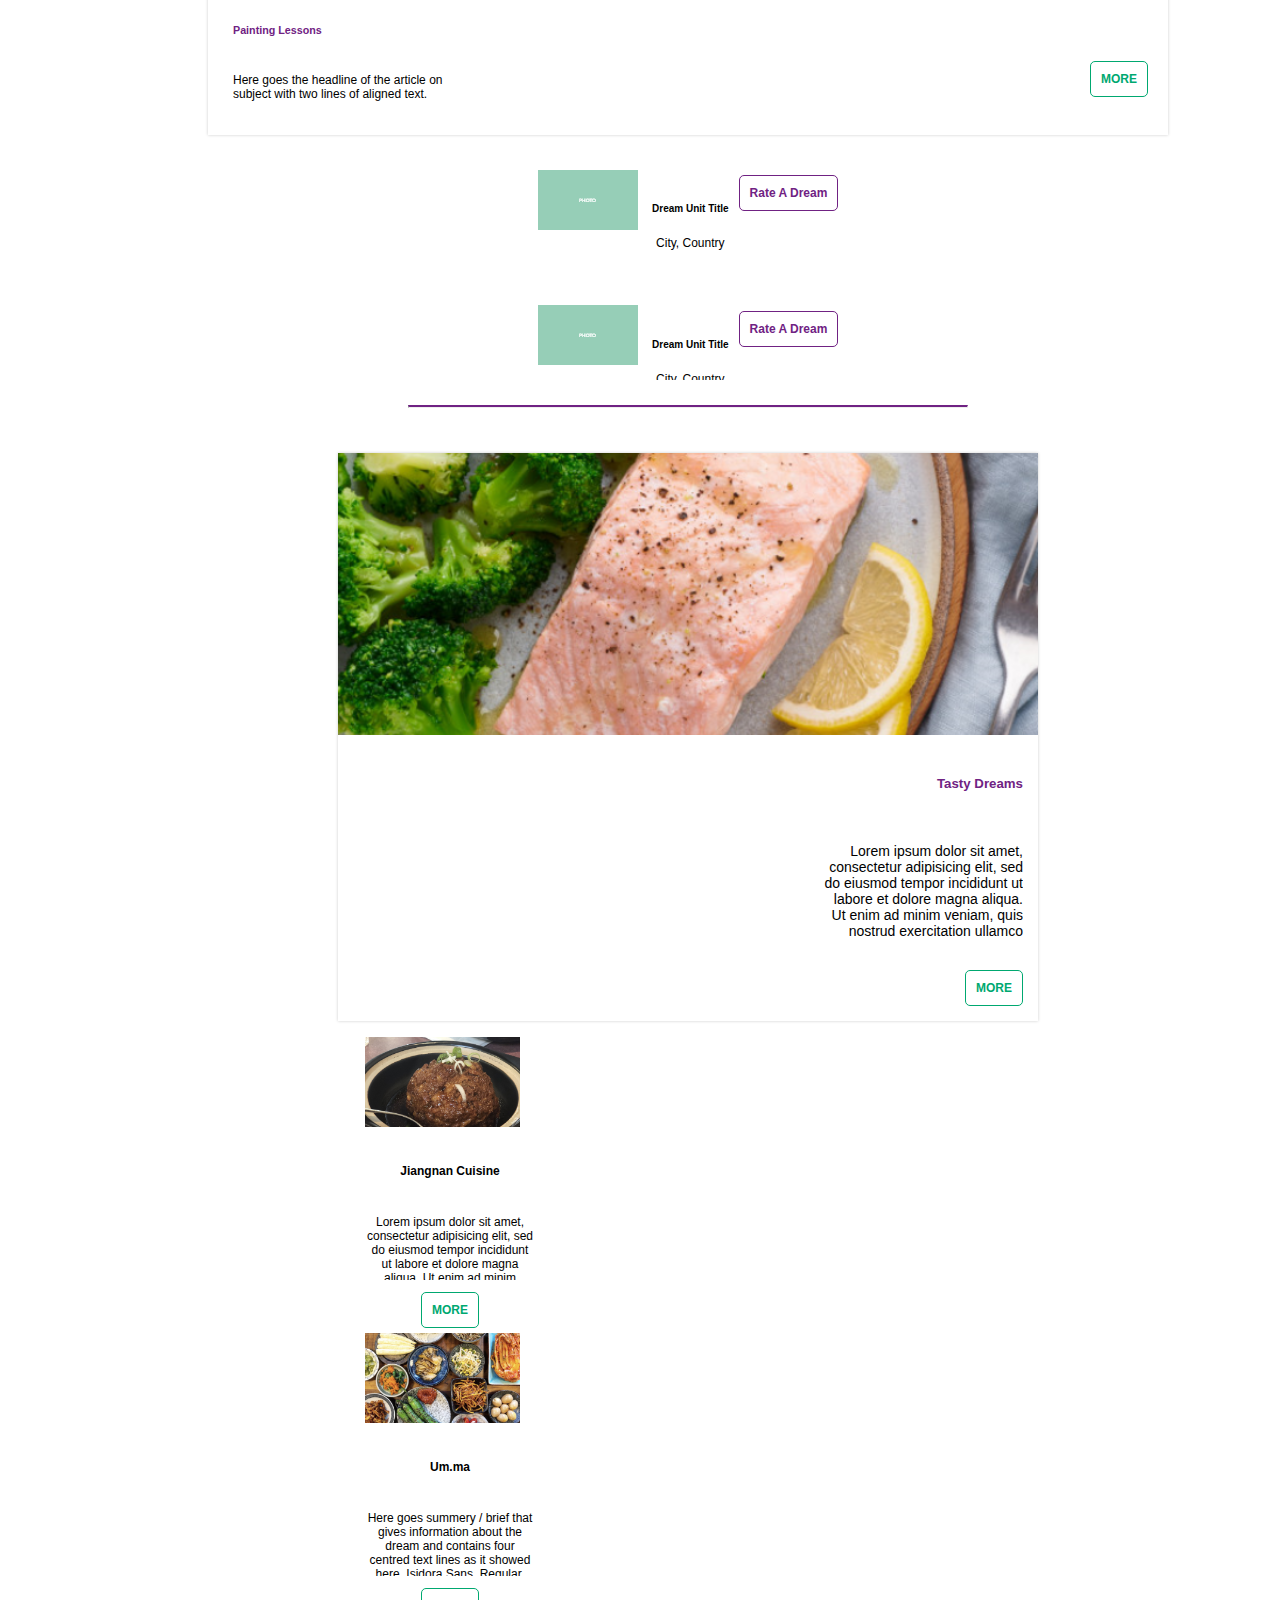
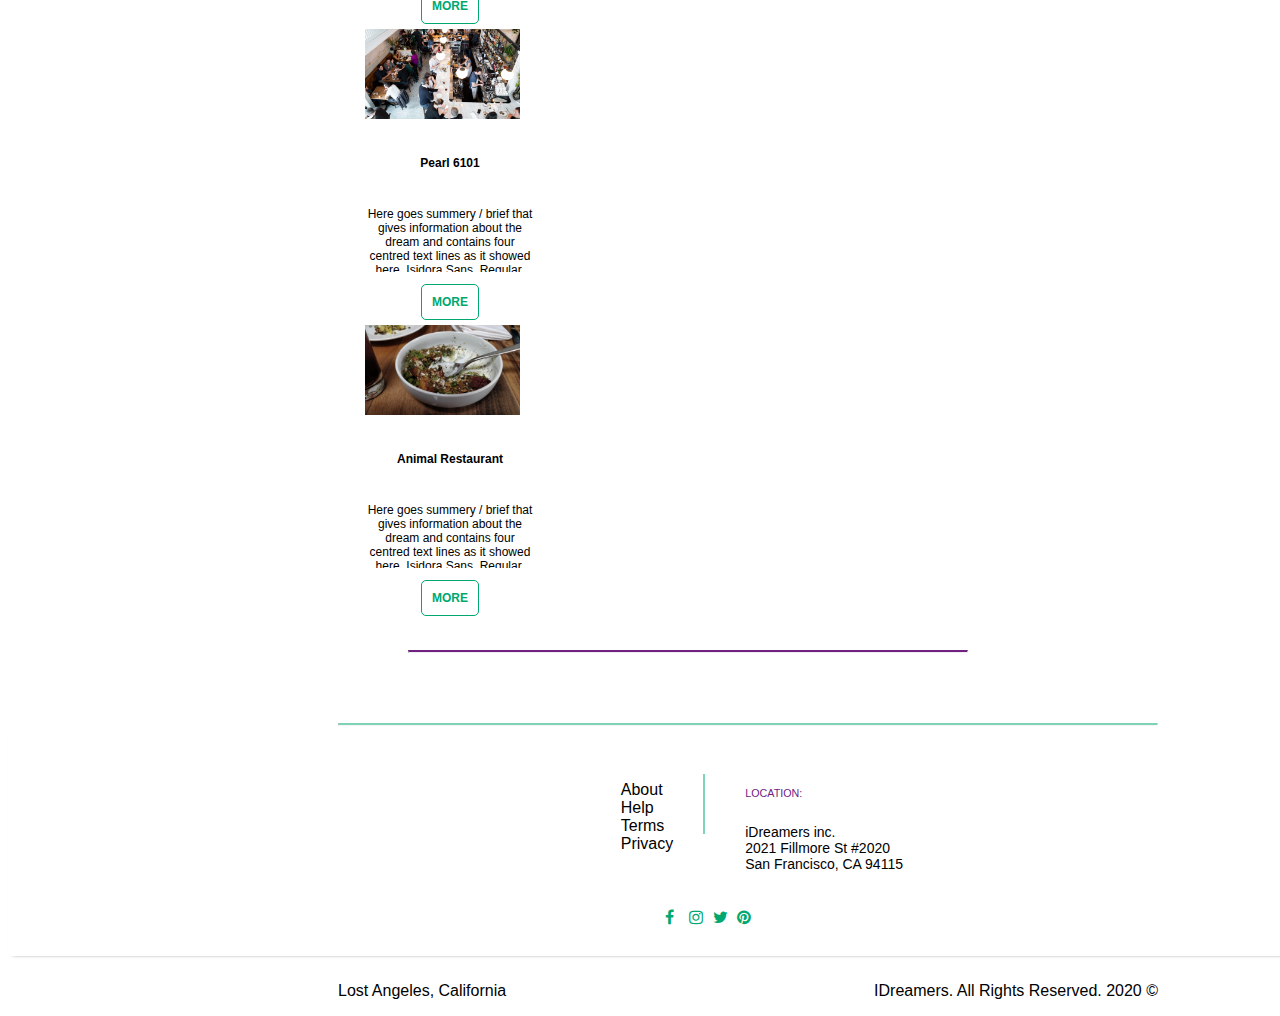
==== commit 8f0eaf2a: "12/22" ====
--- a/index.html
+++ b/index.html
@@ -7,8 +7,89 @@
     <title>IDreamers</title>
     <link rel="stylesheet" href="css/style.css">
     <link href="https://cdn.jsdelivr.net/npm/bootstrap@5.0.0-beta1/dist/css/bootstrap.min.css" rel="stylesheet" integrity="sha384-giJF6kkoqNQ00vy+HMDP7azOuL0xtbfIcaT9wjKHr8RbDVddVHyTfAAsrekwKmP1" crossorigin="anonymous">
+    <link rel="stylesheet" href="https://cdnjs.cloudflare.com/ajax/libs/font-awesome/4.7.0/css/font-awesome.min.css">
 </head>
 <body>
+  <!-- Button trigger modal -->
+<button type="button" class="btn btn-primary" data-bs-toggle="modal" data-bs-target="#staticBackdrop">
+  Launch static backdrop modal
+</button>
+
+<!-- Modal -->
+<!-- Join -->
+<div class="modal fade" id="staticBackdrop" data-bs-backdrop="static" data-bs-keyboard="false" tabindex="-1" aria-labelledby="staticBackdropLabel" aria-hidden="true">
+  <div class="modal-dialog">
+    <div class="modal-content">
+      <div class="SignUpBorder">
+        <div class="card-body SignUp">
+             <a data-bs-dismiss="modal" type="button" class="button-close" style="float: right;">x</a>
+             <h5 class="card-title1 SignUp">Join iDreamers</h5>
+              <div class="SignUpSocials">
+                 <a href="#" class="btn btn-primary"><i class="fa fa-facebook"></i> Facebook</a>
+                 <a href="#" class="btn btn-primary"><i class="fa fa-facebook"></i> Facebook</a>
+                 <a href="#" class="btn btn-info"><i class="fa fa-twitter"></i> Twitter</a>
+                 <a href="ChooseCategories.html" class="btn btn-info"><i class="fa"></i>Sign up with Email</a>
+            </div>
+            <div class="AlreadySigned">
+            <h6 class="card-text1 SignUp"</st>Already Have an Account?</h6>
+            <a data-bs-toggle="modal" data-bs-target="#staticBackdrop1" data-bs-dismiss="modal" type="button" class="button-signin">Sign In</a>
+          </div>
+          <p class="card-text2 SignUp">Click “Sign Up” to agree to iDreamers’    <u href="#" type="button"> Terms of Service </u>and acknowledge that iDreamers’ <u href="#" type="button" >Privacy Policy</u> applies to you.</p>
+          </div>
+     </div>
+    </div>
+  </div>
+</div>
+<!-- Join -->
+<!-- LogIn -->
+<div class="modal fade" id="staticBackdrop2" data-bs-backdrop="static" data-bs-keyboard="false" tabindex="-1" aria-labelledby="staticBackdropLabel" aria-hidden="true">
+  <div class="modal-dialog">
+    <div class="modal-content">
+      <div class="SignUpBorder">
+        <div class="card-body SignUp">
+             <a type="button" class="button-close" data-bs-dismiss="modal" style="float: right;">x</a>
+             <h5 class="card-title1 SignUp">Sign In</h5>
+           <div class="InputUsername">
+             <input type="text" placeholder="Enter Username" name="username" required>
+             <input type="password" placeholder="Enter Password" name="password" required>
+           </div>
+              <a href="indexLogged.html" type="button" class="button-login" name>Log In</a>
+            <div class="AlreadySigned">
+            <h6 class="card-text1 SignUp"</st>Already Have an Account?</h6>
+            <a type="button" data-bs-toggle="modal" data-bs-target="#staticBackdrop1" data-bs-dismiss="modal" class="button-signin">Sign In</a>
+          </div>
+          <p class="card-text2 SignUp">Click “Sign Up” to agree to iDreamers’    <u href="#" type="button"> Terms of Service </u>and acknowledge that iDreamers’ <u href="#" type="button" >Privacy Policy</u> applies to you.</p>
+          </div>
+     </div>
+    </div>
+  </div>
+</div>
+<!-- Login -->
+<!-- Sign In -->
+<div class="modal fade" id="staticBackdrop1" data-bs-backdrop="static" data-bs-keyboard="false" tabindex="-1" aria-labelledby="staticBackdropLabel" aria-hidden="true">
+  <div class="modal-dialog">
+    <div class="modal-content">
+        <div class="SignUpBorder">
+          <div class="card-body SignIn">
+               <a data-bs-dismiss="modal" type="button" class="button-close" style="float: right;">x</a>
+               <h5 class="card-title1 SignUp">Welcome to iDreamers</h5>
+                <div class="SignUpSocials">
+                   <a href="#" class="btn btn-primary"><i class="fa fa-facebook"></i> Facebook</a>
+                   <a href="#" class="btn btn-primary"><i class="fa fa-facebook"></i> Facebook</a>
+                   <a href="#" class="btn btn-info"><i class="fa fa-twitter"></i> Twitter</a>
+                   <a type="button" data-bs-toggle="modal" data-bs-target="#staticBackdrop2" class="btn btn-info" data-bs-dismiss="modal">Sign in with Username</a>
+              </div>
+              <div class="AlreadySigned">
+              <h6 class="card-text1 SignUp"</st>No Account?</h6>
+              <a data-bs-toggle="modal" data-bs-target="#staticBackdrop" data-bs-dismiss="modal" type="button" class="button-signin">Join</a>
+            </div>
+            <p class="card-text2 SignUp">Click “ Join  ” to agree to iDreamers’ <u href="#" type="button">Terms of Service</u> and acknowledge that iDreamers’ <u href="#" type="button">Privacy Policy</u> applies to you.</p>
+            </div>
+       </div>
+  </div>
+</div>
+</div>
+<!-- Sign In -->
     <!-- header -->
     <header id="header">
         <div class="container">
@@ -18,13 +99,13 @@
                 <a class="logo" href="index.html"><img src="css/img/Group 6262.png" alt=""></a>
               </div>
             </div>
-            <div class="col-6">
+            <div class="col-6 Headerbuttons">
               <ul>
               <li class="signin">
-                <a href="#">Sign in</a>
+                <a href="#" class="Button" data-bs-toggle="modal" data-bs-target="#staticBackdrop1">Sign in</a>
               </li>
               <li class="join">
-                <a href="SignUp.html">Join</a>
+                <a class="Button" data-bs-toggle="modal" data-bs-target="#staticBackdrop">Join</a>
               </li>
               </ul>
               </div>
@@ -35,8 +116,7 @@
 <!-- Navigation -->
 
 <nav class="navbar">
-
-<div class="container">
+  <div  class="container">
   <ul class="nav">
     <li class="nav-item">
       <a class="nav-link active" href="index.html">WEEKLY REVIEW</a>
@@ -70,7 +150,7 @@
 <div class="container">
   <div class="card-border1">
     <div class="row">
-      <div class="col-6">
+      <div class="col-md-6 col-12">
         <div class="card-body">
           <img src="css\img\beautiful-girl-swimsuit-pool_283411-21.png" alt="">
             <div class="card-content1">
@@ -81,7 +161,7 @@
           </div>
         </div>
 
-        <div class="col-3">
+        <div class="col-md-3 col-6">
           <div class="card-body2">
             <img src="css\img\bali.png" class="card-img-top" alt="">
             <div class="card-content2">
@@ -101,7 +181,7 @@
         </div>
       </div>
 
-      <div class="col-3">
+      <div class="col-md-3 col-6">
         <div class="card-body2">
           <img src="css\img\Marrakesh.jpg" class="card-img-top" alt="">
           <div class="card-content2">
@@ -219,7 +299,7 @@
     <hr class="hr2">
     <div class="card-border1">
       <div class="row">
-        <div class="col-6">
+        <div class="col-md-6 col-12">
           <div class="card-body">
             <img src="css\img\salmon.png" alt="">
               <div class="card-content1">
@@ -230,7 +310,7 @@
             </div>
           </div>
 
-          <div class="col-3">
+          <div class="col-md-3 col-6">
             <div class="card-body2">
               <img src="css\img\jiangnan_thienpham.0.png" class="card-img-top" alt="">
               <div class="card-content2">
@@ -280,33 +360,53 @@
 
 
 
-  <footer id="footer">
-    <div class="container">
-
-
-
-      <hr>
-        <ul class="plain">
-          <li><a class="icon" href="#"><i class="icon fa-facebook">&nbsp;</i>Facebook</a></li>
-          <li><a class="icon" href="#"><i class="icon fa-instagram">&nbsp;</i>Instagram</a></li>
-          <li><a class="icon" href="#"><i class="icon fa-twitter">&nbsp;</i>Twitter</a></li>
-          <li><a class="icon" href="#"><i class="icon fa-Pinterest">&nbsp;</i>Pinterest</a></li>
-        </ul>
-
-
-
-      <div class="copyright">
-        <hr>
-        <p style="float:left;">Lost Angeles, California</p>
-        <p style="float: right;">IDreamers. All Rights Reserved. 2020 &copy;</p>
-      </div>
-</div>
-    </footer>
-
-
-  <script src="https://code.jquery.com/jquery-3.5.1.slim.min.js" integrity="sha384-DfXdz2htPH0lsSSs5nCTpuj/zy4C+OGpamoFVy38MVBnE+IbbVYUew+OrCXaRkfj" crossorigin="anonymous"></script>
-  <script src="https://cdn.jsdelivr.net/npm/bootstrap@4.5.3/dist/js/bootstrap.bundle.min.js" integrity="sha384-ho+j7jyWK8fNQe+A12Hb8AhRq26LrZ/JpcUGGOn+Y7RsweNrtN/tE3MoK7ZeZDyx" crossorigin="anonymous"></script>
-  <script src="assets/js/jquery-3.5.1.min"></script>
+<footer id="footer">
+  <div class="container">
+
+    <hr class="hr3">
+    <div class="socialcontent">
+
+
+
+    <div class="info">
+
+
+    <ul>
+      <li>About</li>
+      <li>Help</li>
+      <li>Terms</li>
+      <li>Privacy</li>
+    </ul>
+    <div class="vertical-line-footer">
+
+    </div>
+    <ul class="location-info">
+      <h6>LOCATION:</h6>
+      <li>iDreamers inc.</li>
+      <li class="location">2021 Fillmore St #2020 San Francisco, CA 94115</li>
+    </ul>
+    </div>
+      <ul class="socialbuttons">
+        <li><a class="icon" href="#"><i class="fa fa-facebook">&nbsp;</i></a></li>
+        <li><a class="icon" href="#"><i class="fa fa-instagram">&nbsp;</i></a></li>
+        <li><a class="icon" href="#"><i class="fa fa-twitter">&nbsp;</i></a></li>
+        <li><a class="icon" href="#"><i class="fa fa-pinterest">&nbsp;</i></a></li>
+      </ul>
+    </div>
+  </div>
+
+    <div class="copyright">
+      <div class="container">
+
+
+      <p style="float:left;">Lost Angeles, California</p>
+      <p style="float: right;">IDreamers. All Rights Reserved. 2020 &copy;</p>
+    </div>
+</div>
+  </footer>
+
+
+  <script src="https://cdn.jsdelivr.net/npm/bootstrap@5.0.0-beta1/dist/js/bootstrap.bundle.min.js" integrity="sha384-ygbV9kiqUc6oa4msXn9868pTtWMgiQaeYH7/t7LECLbyPA2x65Kgf80OJFdroafW" crossorigin="anonymous"></script>
   <script type="js/scripts.js"></script>
 
 </body>
--- a/css/style.css
+++ b/css/style.css
@@ -1,86 +1,4 @@
-@font-face {
-    font-family: 'Isidora Sans';
-    src: url('IsidoraSans-Thin.eot');
-    src: local('Isidora Sans Thin'), local('IsidoraSans-Thin'),
-        url('IsidoraSans-Thin.eot?#iefix') format('embedded-opentype'),
-        url('IsidoraSans-Thin.woff2') format('woff2'),
-        url('IsidoraSans-Thin.woff') format('woff'),
-        url('IsidoraSans-Thin.ttf') format('truetype');
-    font-weight: 100;
-    font-style: normal;
-}
-@font-face {
-    font-family: 'Isidora Sans';
-    src: url('IsidoraSans-Light.eot');
-    src: local('Isidora Sans Light'), local('IsidoraSans-Light'),
-        url('IsidoraSans-Light.eot?#iefix') format('embedded-opentype'),
-        url('IsidoraSans-Light.woff2') format('woff2'),
-        url('IsidoraSans-Light.woff') format('woff'),
-        url('IsidoraSans-Light.ttf') format('truetype');
-    font-weight: 300;
-    font-style: normal;
-}
-@font-face {
-    font-family: 'Isidora Sans';
-    src: url('IsidoraSans-Regular.eot');
-    src: local('Isidora Sans Regular'), local('IsidoraSans-Regular'),
-        url('IsidoraSans-Regular.eot?#iefix') format('embedded-opentype'),
-        url('IsidoraSans-Regular.woff2') format('woff2'),
-        url('IsidoraSans-Regular.woff') format('woff'),
-        url('IsidoraSans-Regular.ttf') format('truetype');
-    font-weight: normal;
-    font-style: normal;
-}
-
-@font-face {
-    font-family: 'Isidora Sans';
-    src: url('IsidoraSans-SemiBold.eot');
-    src: local('Isidora Sans SemiBold'), local('IsidoraSans-SemiBold'),
-        url('IsidoraSans-SemiBold.eot?#iefix') format('embedded-opentype'),
-        url('IsidoraSans-SemiBold.woff2') format('woff2'),
-        url('IsidoraSans-SemiBold.woff') format('woff'),
-        url('IsidoraSans-SemiBold.ttf') format('truetype');
-    font-weight: 600;
-    font-style: normal;
-}
-
-
-
-@font-face {
-    font-family: 'Isidora Sans';
-    src: url('IsidoraSans-Bold.eot');
-    src: local('Isidora Sans Bold'), local('IsidoraSans-Bold'),
-        url('IsidoraSans-Bold.eot?#iefix') format('embedded-opentype'),
-        url('IsidoraSans-Bold.woff2') format('woff2'),
-        url('IsidoraSans-Bold.woff') format('woff'),
-        url('IsidoraSans-Bold.ttf') format('truetype');
-    font-weight: bold;
-    font-style: normal;
-}
-
-@font-face {
-    font-family: 'Isidora Sans';
-    src: url('IsidoraSans-Black.eot');
-    src: local('Isidora Sans Black'), local('IsidoraSans-Black'),
-        url('IsidoraSans-Black.eot?#iefix') format('embedded-opentype'),
-        url('IsidoraSans-Black.woff2') format('woff2'),
-        url('IsidoraSans-Black.woff') format('woff'),
-        url('IsidoraSans-Black.ttf') format('truetype');
-    font-weight: 900;
-    font-style: normal;
-}
-
-@font-face {
-    font-family: 'Isidora Sans';
-    src: url('IsidoraSans-Medium.eot');
-    src: local('Isidora Sans Medium'), local('IsidoraSans-Medium'),
-        url('IsidoraSans-Medium.eot?#iefix') format('embedded-opentype'),
-        url('IsidoraSans-Medium.woff2') format('woff2'),
-        url('IsidoraSans-Medium.woff') format('woff'),
-        url('IsidoraSans-Medium.ttf') format('truetype');
-    font-weight: 500;
-    font-style: normal;
-}
+
 html body
 {
 
@@ -92,24 +10,7 @@
 
 
 /* reset */
-@media (min-width: 1200px)
-.container {
-    max-width: 1140px;}
-
-    @media (min-width: 992px)
-    .container {
-        max-width: 960px;
-    }
-@media screen and (min-width: 1025px)
-.card-body img {
-    width: 75%;
-}
-
-@media screen and (min-width: 920px)
-.card-body img {
-    width: 75%;
-
-}
+
 
 ul li {
     list-style: none;
@@ -132,12 +33,12 @@
     padding-bottom: 5px;
 }
 
-.col-6 ul {
+.Headerbuttons ul {
     display: flex;
     justify-content: flex-end;
 }
 
-.col-6 ul li {
+.Headerbuttons ul li {
     margin-left: 15px;
     margin-top: 10px;
 }
@@ -239,8 +140,6 @@
 /* sticky header */
 
 #header {
-
-  overflow:hidden;
   background-color: white;
   position: fixed;
   top:0;
@@ -248,15 +147,17 @@
   z-index: 1;
 }
 .main {
-  margin-top: 120px;
-}
-
+  margin-top: 70px;
+}
 /* Components */
 .card-content1 h5 {
   font-weight: 700;
 }
 .card-border1 {
   padding: 20px 130px;
+}
+.Logged {
+  padding-top: 70px;
 }
 .card-body img{
   width: 100%;
@@ -269,10 +170,6 @@
   -moz-box-shadow: 0px 0px 3px 0px rgba(0,0,0,0.2);
   box-shadow: 0px 0px 3px 0px rgba(0,0,0,0.2);
   transition: 0.3s;
-  display: flex;
-  justify-content:flex-end;
-  flex-direction:row;
-  align-items:flex-end;
 }
 .card-content1{
   color: #702283;
@@ -541,7 +438,12 @@
 .card-content5 button:hover{
   color: white;
   background-color: #702283;
-  font-weight: 500;
+}
+
+.vl {
+  border-left: 3px solid #702283;
+  height: 150px;
+  padding-right: 20px;
 }
 .hr2{
   border-top: 2px solid #702283;
@@ -560,7 +462,7 @@
 .card-text2{
     color:Black;
     max-width: 235px;
-    margin-left: 140px;
+    margin-left: 122px;
     margin-top: 30px;
     margin-bottom: 30px;
     font-size: 13px;
@@ -606,18 +508,20 @@
   margin-right: 10px;
   color:;
 }
-.SignUpBorder{
-  padding: 20px 150px;
-  padding-bottom: 100px;
+.card1{
+  display: flex;
+
+}
+.BigCard{
+
+  display: flex;
+  margin-bottom: 30px;
 }
 .InputUsername{
   display: flex;
   justify-content:center;
   flex-direction:column;
   align-items:center;
-}
-.username{
-margin-bottom: 10px;
 }
 .button-login{
   background-color: #702283;
@@ -633,7 +537,7 @@
   flex-direction:column;
   align-items:center;
   max-width: 150px;
-  margin-left: 185px;
+  margin-left: 157px;
 }
 .header1{
 color:#702283;
@@ -641,18 +545,246 @@
 padding-top: 50px;
 font-size: 20px;
 }
-
 /* footer */
 #footer {
   position: inherit;
   bottom: 0;
-
-}
-.plain {
+  padding-left: 130px;
+  padding-right: 130px;
+  background-color: white;
+  box-shadow:0 3px 4px -5px #000;
+}
+.socialcontent{
+  margin: 20px 312px 10px 312px;
+  padding-bottom: 10px;
+}
+.vertical-line-footer{
+  border-left: 2px solid #00a870;
+  margin-left: 30px;
+  margin-bottom: 25px;
+  height: 60px;
+  opacity: 0.5;
+}
+.location {
+width: 170px;
+}
+.info{
   display: flex;
   justify-content: center;
   align-items: center;
 }
+.socialcontent ul h6{
+  color: #702283;
+  font-weight: 500;
+}
+.location-info li{
+  font-size: 14px;
+}
+.socialbuttons {
+  display: flex;
+  justify-content: center;
+  margin-right: 115px;
+
+}
+.fa {
+  margin: 5px 2px;
+  width: 20px;
+}
+.fa-facebook {
+  color: #00a870;
+}
+.fa-facebook:hover {
+  color: #3b5998;
+}
+.fa-twitter {
+  color: #00a870;
+}
+.fa-twitter:hover {
+  color: #55ACEE;
+}
+.fa-pinterest {
+  color: #00a870;
+}
+.fa-pinterest:hover {
+  color: #cb2027;
+}
+.fa-instagram {
+  color:#00a870;
+}
+.fa-instagram:hover {
+  color: #e52d27;
+}
+.hr3{
+  border-top: 2px solid #00a870;
+  margin-top: 70px;
+  opacity: 0.5;
+
+}
+.profile-head{
+  border-color:#00a870;
+
+}
+.profileiqon{
+max-width: 30px;
+margin-right:5px;
+
+}
+.Smalldown{
+margin-left: 4px;
+
+}
+.dropdown{
+  padding-top: 10px;
+  padding-bottom: 10px;
+  padding-left: 210px;
+
+}
+.dropdown ul{
+  display: none;
+    position: absolute;
+
+    top: 50px;
+}
+.dropdown ul::after{
+  position: absolute;
+     left: 50%;
+     top: -10px;
+     width: 0;
+     height: 0;
+     content: '';
+     border-left: 20px solid transparent;
+     border-right: 20px solid transparent;
+     border-bottom: 20px solid white;
+
+
+}
+.Notif{
+margin-left: 5px;
+
+}
+
+
 /* .icon {
   display: inline-block;
 } */
+@media (min-width: 1200px){
+.container {
+    max-width: 1140px;
+  }
+}
+
+@media (max-width: 767px){
+
+  .card-border1{padding: 0;
+  }
+  .main{
+
+margin-top: 120px;
+
+  }
+
+  header .row{
+    padding-left: 0px;
+    padding-right: 0px;
+  }
+  nav .nav{
+    padding-left: 0px;
+
+  }
+
+  .card-body img{
+   max-height: 80vw;
+
+  }
+.profile-menu{
+padding-top: 40px;
+}
+}
+    @media (min-width: 992px){
+    .container {
+        max-width: 960px;
+      }
+    }
+    @font-face {
+        font-family: 'Isidora Sans';
+        src: url('IsidoraSans-Thin.eot');
+        src: local('Isidora Sans Thin'), local('IsidoraSans-Thin'),
+            url('IsidoraSans-Thin.eot?#iefix') format('embedded-opentype'),
+            url('IsidoraSans-Thin.woff2') format('woff2'),
+            url('IsidoraSans-Thin.woff') format('woff'),
+            url('IsidoraSans-Thin.ttf') format('truetype');
+        font-weight: 100;
+        font-style: normal;
+    }
+    @font-face {
+        font-family: 'Isidora Sans';
+        src: url('IsidoraSans-Light.eot');
+        src: local('Isidora Sans Light'), local('IsidoraSans-Light'),
+            url('IsidoraSans-Light.eot?#iefix') format('embedded-opentype'),
+            url('IsidoraSans-Light.woff2') format('woff2'),
+            url('IsidoraSans-Light.woff') format('woff'),
+            url('IsidoraSans-Light.ttf') format('truetype');
+        font-weight: 300;
+        font-style: normal;
+    }
+    @font-face {
+        font-family: 'Isidora Sans';
+        src: url('IsidoraSans-Regular.eot');
+        src: local('Isidora Sans Regular'), local('IsidoraSans-Regular'),
+            url('IsidoraSans-Regular.eot?#iefix') format('embedded-opentype'),
+            url('IsidoraSans-Regular.woff2') format('woff2'),
+            url('IsidoraSans-Regular.woff') format('woff'),
+            url('IsidoraSans-Regular.ttf') format('truetype');
+        font-weight: normal;
+        font-style: normal;
+    }
+
+    @font-face {
+        font-family: 'Isidora Sans';
+        src: url('IsidoraSans-SemiBold.eot');
+        src: local('Isidora Sans SemiBold'), local('IsidoraSans-SemiBold'),
+            url('IsidoraSans-SemiBold.eot?#iefix') format('embedded-opentype'),
+            url('IsidoraSans-SemiBold.woff2') format('woff2'),
+            url('IsidoraSans-SemiBold.woff') format('woff'),
+            url('IsidoraSans-SemiBold.ttf') format('truetype');
+        font-weight: 600;
+        font-style: normal;
+    }
+
+
+
+    @font-face {
+        font-family: 'Isidora Sans';
+        src: url('IsidoraSans-Bold.eot');
+        src: local('Isidora Sans Bold'), local('IsidoraSans-Bold'),
+            url('IsidoraSans-Bold.eot?#iefix') format('embedded-opentype'),
+            url('IsidoraSans-Bold.woff2') format('woff2'),
+            url('IsidoraSans-Bold.woff') format('woff'),
+            url('IsidoraSans-Bold.ttf') format('truetype');
+        font-weight: bold;
+        font-style: normal;
+    }
+
+    @font-face {
+        font-family: 'Isidora Sans';
+        src: url('IsidoraSans-Black.eot');
+        src: local('Isidora Sans Black'), local('IsidoraSans-Black'),
+            url('IsidoraSans-Black.eot?#iefix') format('embedded-opentype'),
+            url('IsidoraSans-Black.woff2') format('woff2'),
+            url('IsidoraSans-Black.woff') format('woff'),
+            url('IsidoraSans-Black.ttf') format('truetype');
+        font-weight: 900;
+        font-style: normal;
+    }
+
+    @font-face {
+        font-family: 'Isidora Sans';
+        src: url('IsidoraSans-Medium.eot');
+        src: local('Isidora Sans Medium'), local('IsidoraSans-Medium'),
+            url('IsidoraSans-Medium.eot?#iefix') format('embedded-opentype'),
+            url('IsidoraSans-Medium.woff2') format('woff2'),
+            url('IsidoraSans-Medium.woff') format('woff'),
+            url('IsidoraSans-Medium.ttf') format('truetype');
+        font-weight: 500;
+        font-style: normal;
+    }
